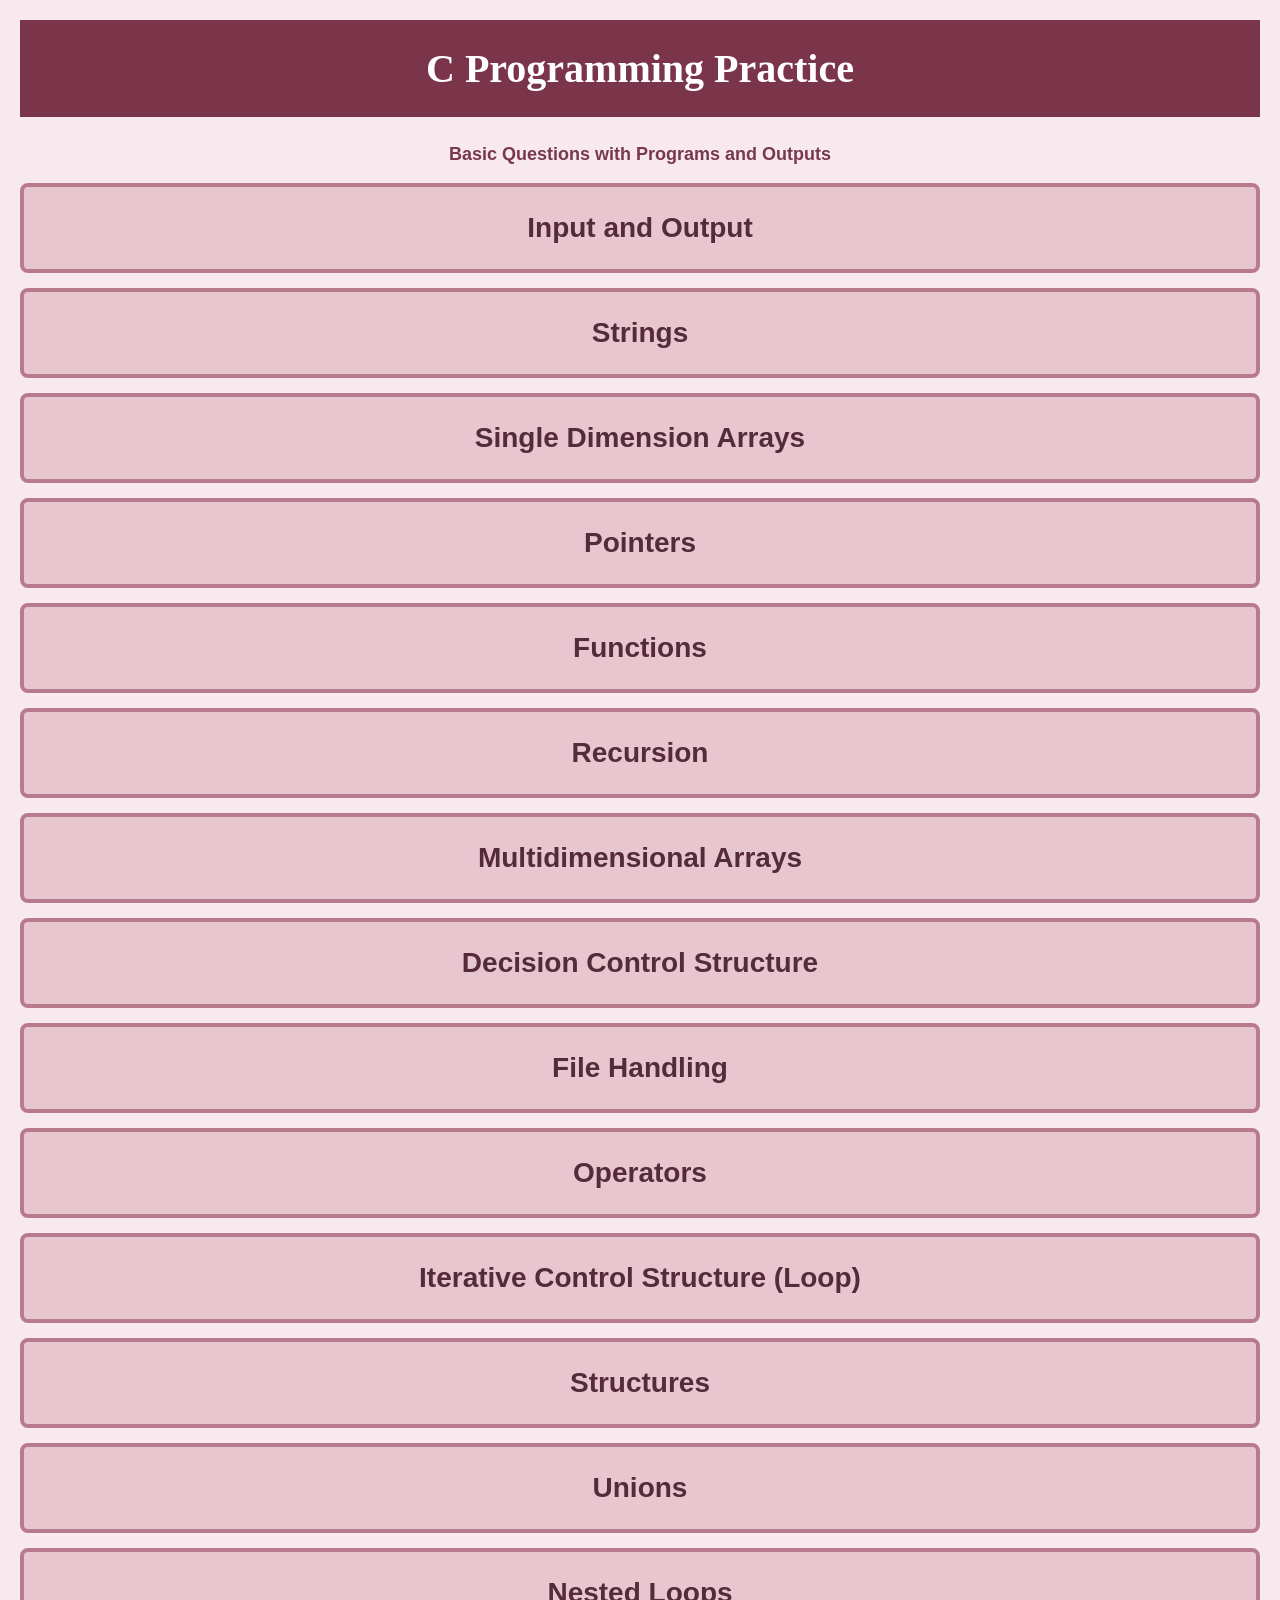
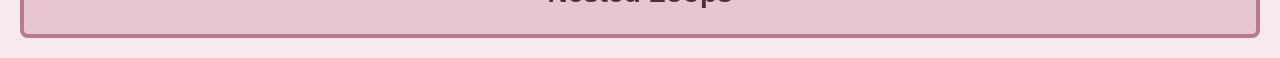
==== index.html @ c5a5f0e5 "Add files via upload" ====
<html>
<head>
    <title>C Programming Questions</title>
    <link rel="stylesheet" href="style.css">
</head>
<body>

    <h1>C Programming Practice</h1>
    <p class="intro">Basic Questions with Programs and Outputs</p>

    <div class="container">

        <a href="input_output.html">Input and Output</a>
        <a href="strings.html">Strings</a>
        <a href="arrays.html">Single Dimension Arrays</a>
        <a href="pointers.html">Pointers</a>
        <a href="functions.html">Functions</a>
        <a href="recursion.html">Recursion</a>
        <a href="multidimensional.html">Multidimensional Arrays</a>
        <a href="decision.html">Decision Control Structure</a>
        <a href="file_handling.html">File Handling</a>
        <a href="operators.html">Operators</a>
        <a href="loops.html">Iterative Control Structure (Loop)</a>
        <a href="structures.html">Structures</a>
        <a href="unions.html">Unions</a>
        <a href="nested_loops.html">Nested Loops</a>

    </div>
</body>
</html>
---- style.css ----
body
{
background-color: #f7e9ed;
font-family: arial;
margin: 0;
padding: 20px;
color:#78384d;
}

h1 
{
font-family:times new roman;
font-size:40px;
text-align: center;
background-color: #7b354b;
color: white;
padding: 25px;

}

.intro
{
text-align: center;
font-size: 18px;
font-weight:bold;
}

.container
{
display: grid;
gap: 15px;
}

@media (max-width: 600px)
{
.container 
{
grid-template-columns: 1fr;
}
}


.container a 
{
background-color: #e8c6d0;
color: #542b38;
text-decoration: none;
text-align: center;
padding: 25px 10px;
border: 4px solid #b77b8d;
border-radius: 8px;
font-size: 28px;
font-weight:bold;
}

.container a:hover 
{
background-color: #d7a7b6;
}

.question 
{
background-color: #fff8fa;
padding: 15px;
margin: 20px auto;
border: 2px solid #7b354b;
color:black;
}

.question p
{
font-weight:bold;
}

.code 
{
background-color: black;
color: white;
padding: 15px;
border: 3px solid #b77b8d;
overflow-x: auto;
white-space: pre-wrap;
font-family: monospace;
font-size:16px;
}

.back
{
display: block;
text-align: center;
font-weight:bold;
margin: 20px;
color: #7b354b;
}
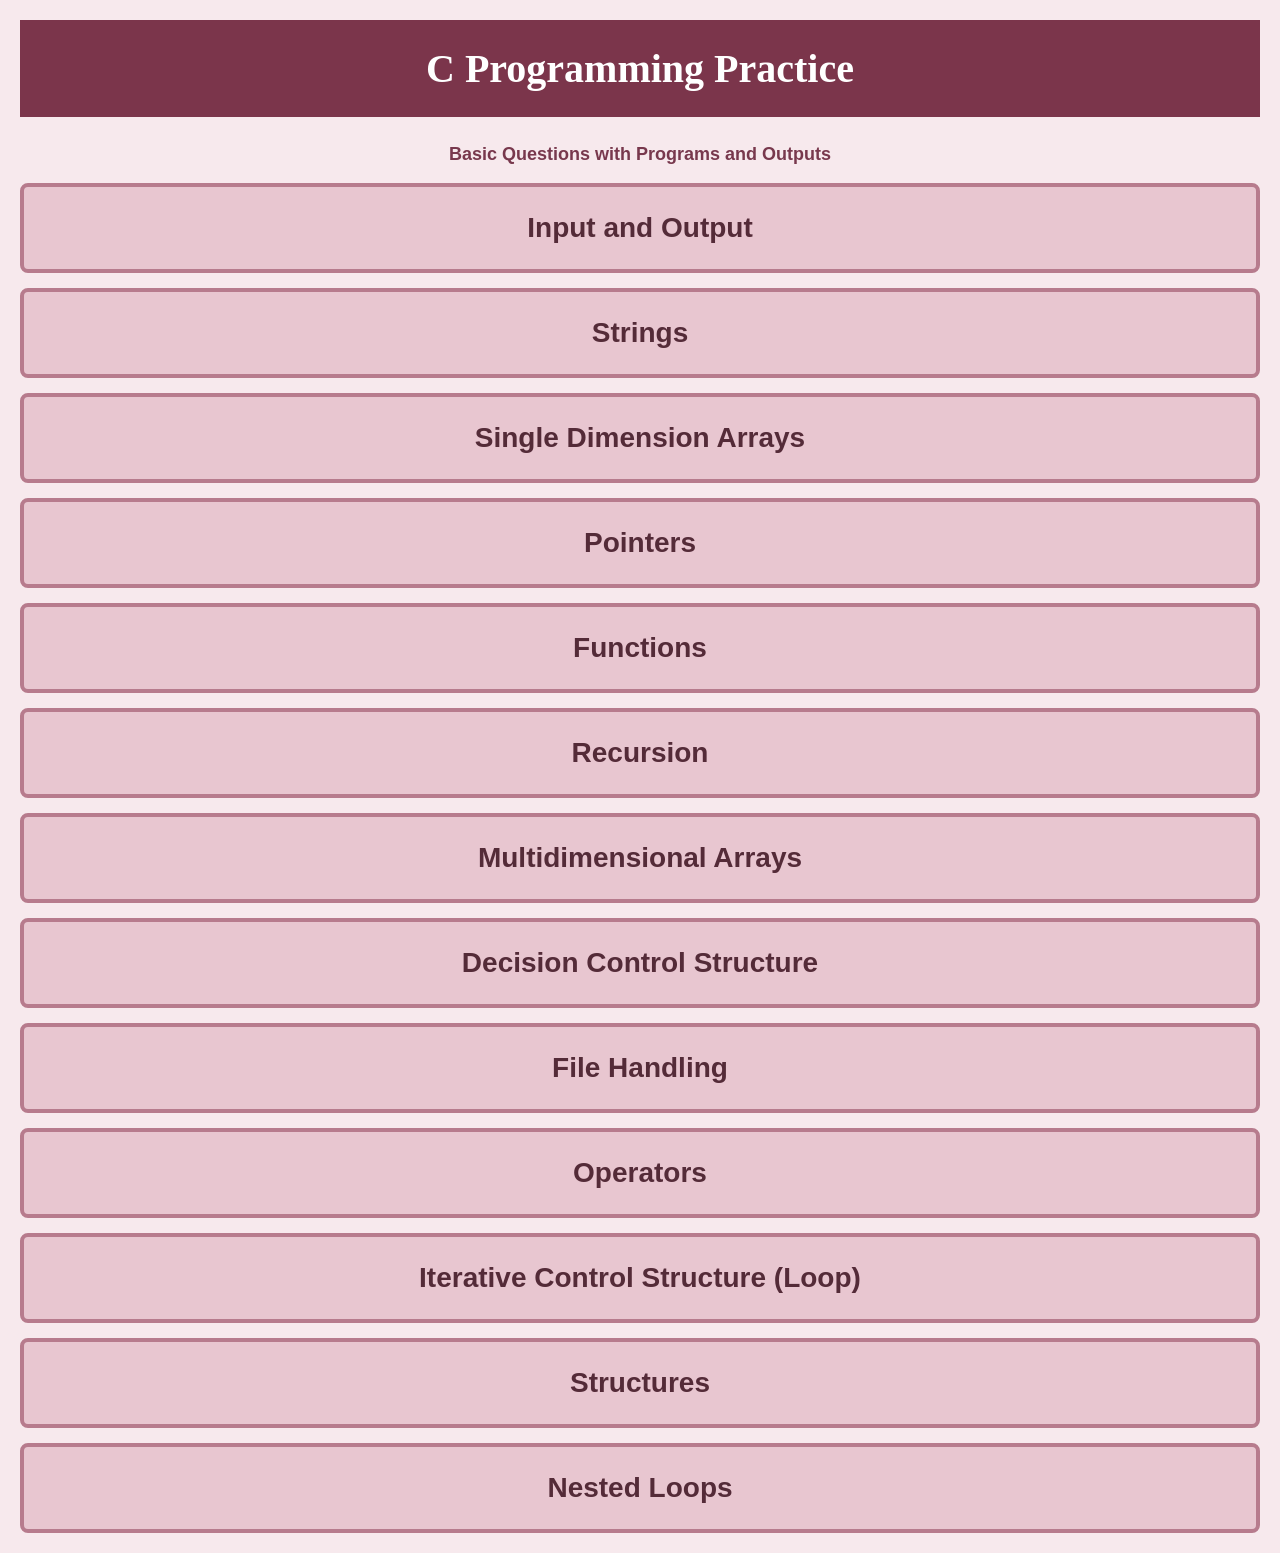
==== commit dfc1a8c1: "Add files via upload" ====
--- a/index.html
+++ b/index.html
@@ -22,7 +22,7 @@
         <a href="operators.html">Operators</a>
         <a href="loops.html">Iterative Control Structure (Loop)</a>
         <a href="structures.html">Structures</a>
-        <a href="unions.html">Unions</a>
+        <!--<a href="unions.html">Unions</a>-->
         <a href="nested_loops.html">Nested Loops</a>
 
     </div>
